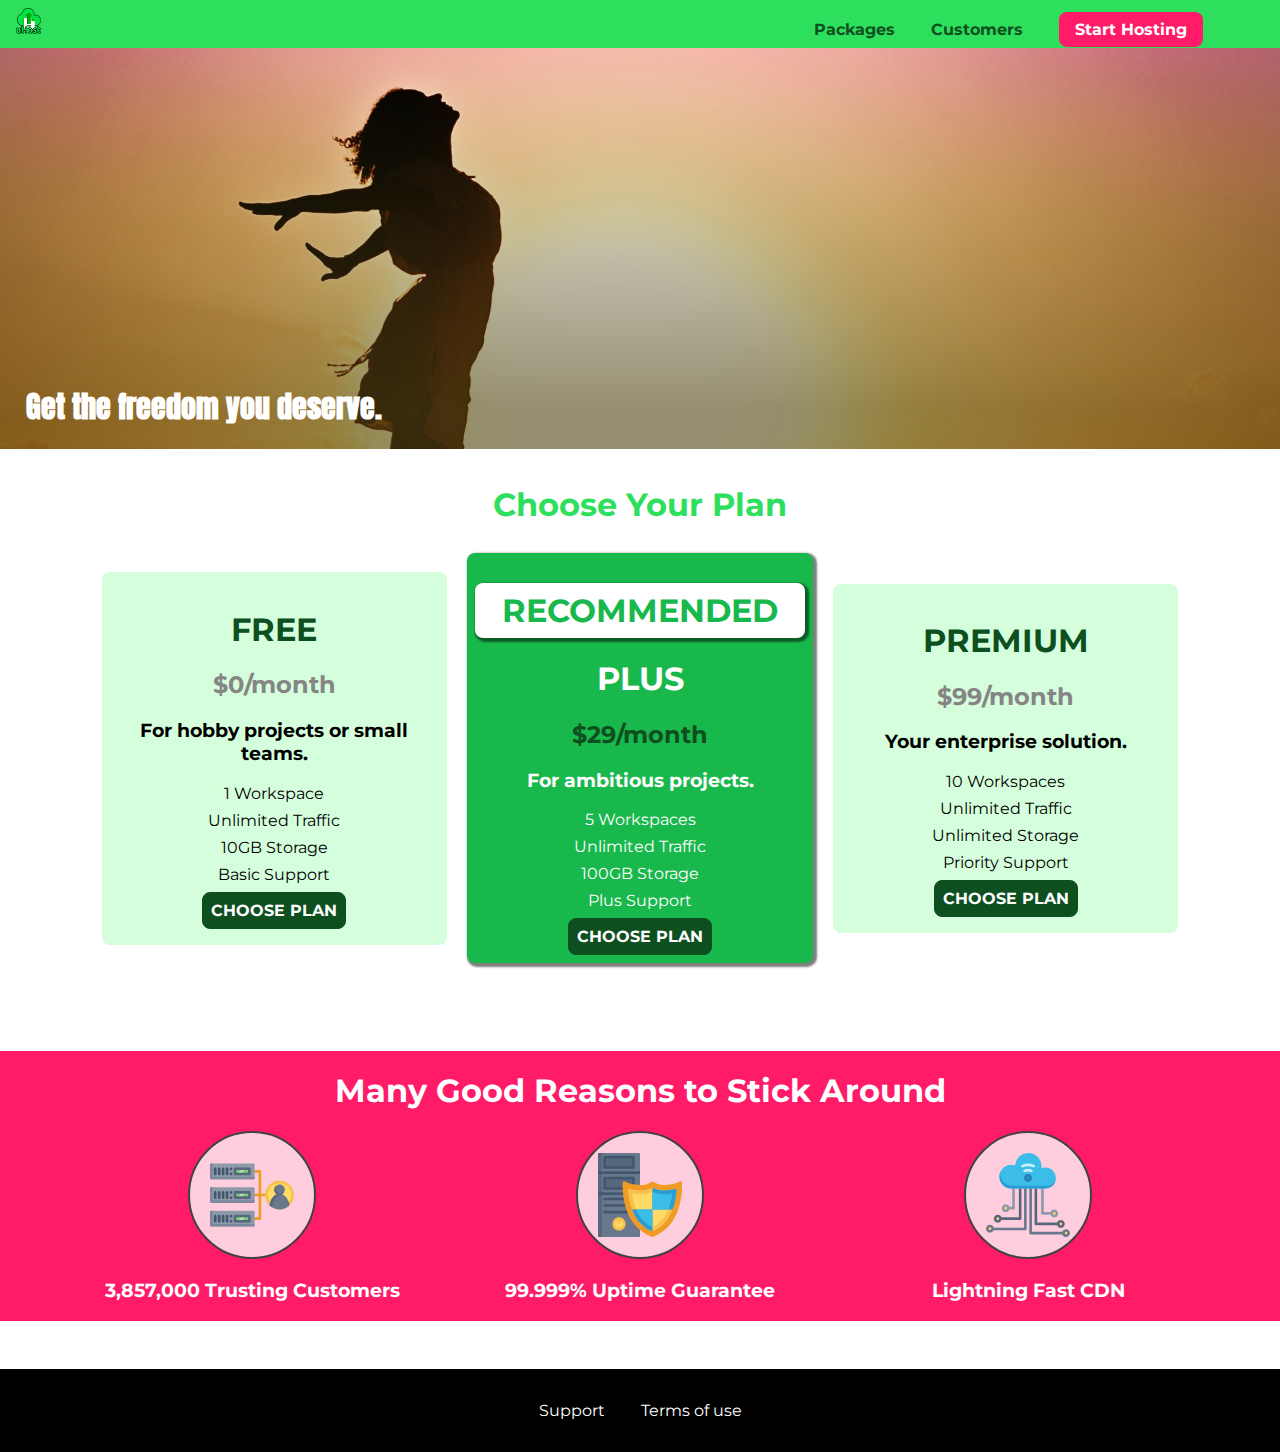
==== index.html @ be7e204c "added backdrop" ====
<!DOCTYPE html>
<html lang="en">

<head>
    <meta charset="UTF-8">
    <meta http-equiv="X-UA-Compatible" content="ie=edge">
    <title>uHost</title>
    <link rel="shortcut icon" href="images/favicon.png">
    <link href="https://fonts.googleapis.com/css?family=Anton" rel="stylesheet">
    <link href="https://fonts.googleapis.com/css?family=Montserrat:400,700" rel="stylesheet">
    <link rel="stylesheet" href="shared.css">
    <link rel="stylesheet" href="styles.css">
</head>

<body>
    <div class="backdrop"></div>
    <div class="modal">
        <h1 class="modal__title">Do you want to continue?</h1>
        <div class="modal__actions">
            <a href="start-hosting/index.html" class="modal__action">Yes!</a>
            <button class="modal__action modal__action--negative" type="button">No!</button>
        </div>
    </div>
    <header class="main-header">
        <div>
            <a href="index.html" class="main-header__brand">
                <img src="images/uhost-icon.png" alt="uHost - Your favorite hosting company">
            </a>
        </div>
        <nav aria-label="package" class="main-nav">
            <ul class="main-nav__items">
                <li class="main-nav__item">
                    <a href="packages/package.html">Packages</a>
                </li>
                <li class="main-nav__item">
                    <a href="customers/customers.html">Customers</a>
                </li>
                <li class="main-nav__item main-nav__item--cta">
                    <a href="start-hosting/index.html">Start Hosting</a>
                </li>
            </ul>
        </nav>
    </header>
    <main>
        <section id="product-overview">
            <h1>Get the freedom you deserve.</h1>
        </section>
        <section id="plans">
            <h1 class="section-title">Choose Your Plan</h1>
            <div class="plan-list">
                <article class="plan">
                    <h1 class="plan__title">FREE</h1>
                    <h2 class="plan__price">$0/month</h2>
                    <h3>For hobby projects or small teams.</h3>
                    <ul class="plan__features">
                        <li class="plan__feature">1 Workspace</li>
                        <li class="plan__feature">Unlimited Traffic</li>
                        <li class="plan__feature">10GB Storage</li>
                        <li class="plan__feature">Basic Support</li>
                    </ul>
                    <div>
                        <button class="button">CHOOSE PLAN</button>
                    </div>
                </article>
                <article class="plan plan--highlighted">
                    <h1 class="plan__annotation">RECOMMENDED</h1>
                    <h1 class="plan__title">PLUS</h1>
                    <h2 class="plan__price">$29/month</h2>
                    <h3>For ambitious projects.</h3>
                    <ul class="plan__features">
                        <li class="plan__feature">5 Workspaces</li>
                        <li class="plan__feature">Unlimited Traffic</li>
                        <li class="plan__feature">100GB Storage</li>
                        <li class="plan__feature">Plus Support</li>
                    </ul>
                    <div>
                        <button class="button">CHOOSE PLAN</button>
                    </div>
                </article>
                <article class="plan">
                    <h1 class="plan__title">PREMIUM</h1>
                    <h2 class="plan__price">$99/month</h2>
                    <h3>Your enterprise solution.</h3>
                    <ul class="plan__features">
                        <li class="plan__feature">10 Workspaces</li>
                        <li class="plan__feature">Unlimited Traffic</li>
                        <li class="plan__feature">Unlimited Storage</li>
                        <li class="plan__feature">Priority Support</li>
                    </ul>
                    <div>
                        <button class="button">CHOOSE PLAN</button>
                    </div>
                </article>
            </div>
        </section>

        <section id="key-features">
            <h1 class="section-title">Many Good Reasons to Stick Around</h1>
            <ul class="key-feature__list">
                <li class="key-feature">
                    <div class="key-feature__image">
                        <svg viewBox="0 0 512 512">
                            <path style="fill:#F09B24;" d="M344,248h-32V112c0-4.418-3.582-8-8-8h-40c-4.418,0-8,3.582-8,8s3.582,8,8,8h32v128h-32  c-4.418,0-8,3.582-8,8s3.582,8,8,8h32v128h-32c-4.418,0-8,3.582-8,8s3.582,8,8,8h40c4.418,0,8-3.582,8-8V264h32c4.418,0,8-3.582,8-8  S348.418,248,344,248z"
                            />
                            <path style="fill:#8E9AA9;" d="M264,64H8c-4.418,0-8,3.582-8,8v80c0,4.418,3.582,8,8,8h256c4.418,0,8-3.582,8-8V72  C272,67.582,268.418,64,264,64z"
                            />
                            <path style="fill:#7C899B;" d="M24,144c-4.418,0-8-3.582-8-8V64H8c-4.418,0-8,3.582-8,8v80c0,4.418,3.582,8,8,8h256  c4.418,0,8-3.582,8-8v-8H24z"
                            />
                            <rect x="152" y="96" style="fill:#B8E3A8;" width="88" height="32" />
                            <g>
                                <polygon style="fill:#7EC97D;" points="152,96 152,128 166,128 198,96  " />
                                <polygon style="fill:#7EC97D;" points="220,96 188,128 240,128 240,96  " />
                            </g>
                            <path style="fill:#56677E;" d="M240,136h-88c-4.418,0-8-3.582-8-8V96c0-4.418,3.582-8,8-8h88c4.418,0,8,3.582,8,8v32  C248,132.418,244.418,136,240,136z M160,120h72v-16h-72V120z"
                            />
                            <g>
                                <path style="fill:#435670;" d="M32,136c-4.418,0-8-3.582-8-8V96c0-4.418,3.582-8,8-8s8,3.582,8,8v32C40,132.418,36.418,136,32,136z   "
                                />
                                <path style="fill:#435670;" d="M56,136c-4.418,0-8-3.582-8-8V96c0-4.418,3.582-8,8-8s8,3.582,8,8v32C64,132.418,60.418,136,56,136z   "
                                />
                                <path style="fill:#435670;" d="M80,136c-4.418,0-8-3.582-8-8V96c0-4.418,3.582-8,8-8s8,3.582,8,8v32C88,132.418,84.418,136,80,136z   "
                                />
                                <path style="fill:#435670;" d="M104,136c-4.418,0-8-3.582-8-8V96c0-4.418,3.582-8,8-8s8,3.582,8,8v32   C112,132.418,108.418,136,104,136z"
                                />
                                <path style="fill:#435670;" d="M128,105c-4.418,0-8-3.582-8-8v-1c0-4.418,3.582-8,8-8s8,3.582,8,8v1   C136,101.418,132.418,105,128,105z"
                                />
                                <path style="fill:#435670;" d="M128,136c-4.418,0-8-3.582-8-8v-1c0-4.418,3.582-8,8-8s8,3.582,8,8v1   C136,132.418,132.418,136,128,136z"
                                />
                            </g>
                            <path style="fill:#8E9AA9;" d="M264,208H8c-4.418,0-8,3.582-8,8v80c0,4.418,3.582,8,8,8h256c4.418,0,8-3.582,8-8v-80  C272,211.582,268.418,208,264,208z"
                            />
                            <path style="fill:#7C899B;" d="M24,288c-4.418,0-8-3.582-8-8v-72H8c-4.418,0-8,3.582-8,8v80c0,4.418,3.582,8,8,8h256  c4.418,0,8-3.582,8-8v-8H24z"
                            />
                            <rect x="152" y="240" style="fill:#B8E3A8;" width="88" height="32" />
                            <g>
                                <polygon style="fill:#7EC97D;" points="152,240 152,272 166,272 198,240  " />
                                <polygon style="fill:#7EC97D;" points="220,240 188,272 240,272 240,240  " />
                            </g>
                            <path style="fill:#56677E;" d="M240,280h-88c-4.418,0-8-3.582-8-8v-32c0-4.418,3.582-8,8-8h88c4.418,0,8,3.582,8,8v32  C248,276.418,244.418,280,240,280z M160,264h72v-16h-72V264z"
                            />
                            <g>
                                <path style="fill:#435670;" d="M32,280c-4.418,0-8-3.582-8-8v-32c0-4.418,3.582-8,8-8s8,3.582,8,8v32C40,276.418,36.418,280,32,280   z"
                                />
                                <path style="fill:#435670;" d="M56,280c-4.418,0-8-3.582-8-8v-32c0-4.418,3.582-8,8-8s8,3.582,8,8v32C64,276.418,60.418,280,56,280   z"
                                />
                                <path style="fill:#435670;" d="M80,280c-4.418,0-8-3.582-8-8v-32c0-4.418,3.582-8,8-8s8,3.582,8,8v32C88,276.418,84.418,280,80,280   z"
                                />
                                <path style="fill:#435670;" d="M104,280c-4.418,0-8-3.582-8-8v-32c0-4.418,3.582-8,8-8s8,3.582,8,8v32   C112,276.418,108.418,280,104,280z"
                                />
                                <path style="fill:#435670;" d="M128,249c-4.418,0-8-3.582-8-8v-1c0-4.418,3.582-8,8-8s8,3.582,8,8v1   C136,245.418,132.418,249,128,249z"
                                />
                                <path style="fill:#435670;" d="M128,280c-4.418,0-8-3.582-8-8v-1c0-4.418,3.582-8,8-8s8,3.582,8,8v1   C136,276.418,132.418,280,128,280z"
                                />
                            </g>
                            <path style="fill:#8E9AA9;" d="M264,352H8c-4.418,0-8,3.582-8,8v80c0,4.418,3.582,8,8,8h256c4.418,0,8-3.582,8-8v-80  C272,355.582,268.418,352,264,352z"
                            />
                            <path style="fill:#7C899B;" d="M24,432c-4.418,0-8-3.582-8-8v-72H8c-4.418,0-8,3.582-8,8v80c0,4.418,3.582,8,8,8h256  c4.418,0,8-3.582,8-8v-8H24z"
                            />
                            <rect x="152" y="384" style="fill:#B8E3A8;" width="88" height="32" />
                            <g>
                                <polygon style="fill:#7EC97D;" points="152,384 152,416 166,416 198,384  " />
                                <polygon style="fill:#7EC97D;" points="220,384 188,416 240,416 240,384  " />
                            </g>
                            <path style="fill:#56677E;" d="M240,424h-88c-4.418,0-8-3.582-8-8v-32c0-4.418,3.582-8,8-8h88c4.418,0,8,3.582,8,8v32  C248,420.418,244.418,424,240,424z M160,408h72v-16h-72V408z"
                            />
                            <g>
                                <path style="fill:#435670;" d="M32,424c-4.418,0-8-3.582-8-8v-32c0-4.418,3.582-8,8-8s8,3.582,8,8v32C40,420.418,36.418,424,32,424   z"
                                />
                                <path style="fill:#435670;" d="M56,424c-4.418,0-8-3.582-8-8v-32c0-4.418,3.582-8,8-8s8,3.582,8,8v32C64,420.418,60.418,424,56,424   z"
                                />
                                <path style="fill:#435670;" d="M80,424c-4.418,0-8-3.582-8-8v-32c0-4.418,3.582-8,8-8s8,3.582,8,8v32C88,420.418,84.418,424,80,424   z"
                                />
                                <path style="fill:#435670;" d="M104,424c-4.418,0-8-3.582-8-8v-32c0-4.418,3.582-8,8-8s8,3.582,8,8v32   C112,420.418,108.418,424,104,424z"
                                />
                                <path style="fill:#435670;" d="M128,393c-4.418,0-8-3.582-8-8v-1c0-4.418,3.582-8,8-8s8,3.582,8,8v1   C136,389.418,132.418,393,128,393z"
                                />
                                <path style="fill:#435670;" d="M128,424c-4.418,0-8-3.582-8-8v-1c0-4.418,3.582-8,8-8s8,3.582,8,8v1   C136,420.418,132.418,424,128,424z"
                                />
                            </g>
                            <path style="fill:#F7C14D;" d="M424,168c-48.523,0-88,39.477-88,88s39.477,88,88,88s88-39.477,88-88S472.523,168,424,168z" />
                            <path style="fill:#FFDB66;" d="M424,184c-39.701,0-72,32.299-72,72s32.299,72,72,72s72-32.299,72-72S463.701,184,424,184z" />
                            <path style="fill:#69788D;" d="M484.893,314.16C476.393,274.588,451.922,248,424,248s-52.393,26.588-60.893,66.16  c-0.605,2.82,0.354,5.749,2.511,7.664C381.731,336.124,402.465,344,424,344s42.269-7.876,58.381-22.176  C484.539,319.909,485.498,316.98,484.893,314.16z"
                            />
                            <path style="fill:#56677E;" d="M434.053,249.171C430.768,248.403,427.411,248,424,248c-27.922,0-52.393,26.588-60.893,66.16  c-0.605,2.82,0.354,5.749,2.511,7.664c3.383,3.002,6.979,5.703,10.734,8.125C384.904,286.243,407.373,255.378,434.053,249.171z"
                            />
                            <path style="fill:#69788D;" d="M424,192c-17.645,0-32,14.355-32,32s14.355,32,32,32s32-14.355,32-32S441.645,192,424,192z" />
                            <path style="fill:#56677E;" d="M432,248c-17.645,0-32-14.355-32-32c0-6.783,2.128-13.076,5.742-18.258  C397.444,203.53,392,213.138,392,224c0,17.645,14.355,32,32,32c10.862,0,20.471-5.444,26.258-13.742  C445.076,245.872,438.783,248,432,248z"
                            />

                        </svg>
  
                    </div>
                    <p class="key-feature__description">3,857,000 Trusting Customers</p>
                </li>
                <li class="key-feature">
                    <div class="key-feature__image">
                        <svg viewBox="0 0 512 512">
                            <path style="fill:#69788D;" d="M248,0H8C3.582,0,0,3.582,0,8v496c0,4.418,3.582,8,8,8h240c4.418,0,8-3.582,8-8V8  C256,3.582,252.418,0,248,0z"
                            />
                            <path style="fill:#56677E;" d="M24,504V8c0-4.418,3.582-8,8-8H8C3.582,0,0,3.582,0,8v496c0,4.418,3.582,8,8,8h24  C27.582,512,24,508.418,24,504z"
                            />
                            <g>
                                <rect x="0" y="112" style="fill:#435670;" width="256" height="16" />
                                <rect x="0" y="240" style="fill:#435670;" width="256" height="16" />
                            </g>
                            <path style="fill:#F7C14D;" d="M128,392c-22.056,0-40,17.944-40,40s17.944,40,40,40s40-17.944,40-40S150.056,392,128,392z" />
                            <path style="fill:#FFDB66;" d="M128,408c-13.233,0-24,10.767-24,24s10.767,24,24,24s24-10.767,24-24S141.233,408,128,408z" />
                            <path style="fill:#F7C14D;" d="M128,392c-2.739,0-5.414,0.278-8,0.805V424c0,4.418,3.582,8,8,8c4.418,0,8-3.582,8-8v-31.195  C133.414,392.278,130.739,392,128,392z"
                            />
                            <g>
                                <path style="fill:#435670;" d="M216,288H40c-4.418,0-8-3.582-8-8s3.582-8,8-8h176c4.418,0,8,3.582,8,8S220.418,288,216,288z"
                                />
                                <path style="fill:#435670;" d="M216,328H40c-4.418,0-8-3.582-8-8s3.582-8,8-8h176c4.418,0,8,3.582,8,8S220.418,328,216,328z"
                                />
                                <path style="fill:#435670;" d="M216,368H40c-4.418,0-8-3.582-8-8s3.582-8,8-8h176c4.418,0,8,3.582,8,8S220.418,368,216,368z"
                                />
                                <path style="fill:#435670;" d="M216,16H40c-4.418,0-8,3.582-8,8v64c0,4.418,3.582,8,8,8h176c4.418,0,8-3.582,8-8V24   C224,19.582,220.418,16,216,16z"
                                />
                            </g>
                            <rect x="48" y="32" style="fill:#56677E;" width="160" height="48" />
                            <path style="fill:#435670;" d="M216,144H40c-4.418,0-8,3.582-8,8v64c0,4.418,3.582,8,8,8h176c4.418,0,8-3.582,8-8v-64  C224,147.582,220.418,144,216,144z"
                            />
                            <rect x="48" y="160" style="fill:#56677E;" width="160" height="48" />
                            <path style="fill:#F09B24;" d="M511.747,180.237c-0.194-6.537-8.107-10.107-13.135-5.894c-5.6,4.693-42.904,21.282-98.514,21.282  c-33.45,0-64.625-20.999-64.929-21.206c-2.9-1.991-6.764-1.85-9.512,0.346c-2.677,2.135-27.201,20.86-63.793,20.86  c-55.607,0-92.914-16.589-98.515-21.282c-5.028-4.211-12.941-0.645-13.135,5.894c-1.634,54.834,4.655,105.941,18.693,151.903  c12.096,39.604,29.759,74.047,52.497,102.373c27.538,34.304,62.743,59.882,104.66,76.045c3.069,1.918,6.757,1.921,9.83,0  c41.917-16.163,77.122-41.741,104.66-76.045c22.738-28.326,40.401-62.77,52.497-102.373  C507.092,286.179,513.381,235.071,511.747,180.237z"
                            />
                            <path style="fill:#F7C14D;" d="M476.21,221.226c-1.953-1.631-4.568-2.235-7.036-1.628c-21.686,5.327-44.926,8.028-69.075,8.028  c-25.926,0-49.633-8.975-64.955-16.504c-2.307-1.134-5.016-1.091-7.284,0.116c-14.059,7.477-36.919,16.388-65.994,16.388  c-24.153,0-47.394-2.701-69.075-8.028c-5.155-1.268-10.221,2.966-9.894,8.261c2.077,33.693,7.668,65.635,16.616,94.935  c22.774,74.565,66.139,126.334,128.888,153.868c2.032,0.891,4.397,0.891,6.43,0c61.777-27.107,104.716-78.876,127.62-153.868  c8.948-29.3,14.539-61.241,16.616-94.935C479.224,225.319,478.163,222.856,476.21,221.226z"
                            />
                            <path style="fill:#FFDB66;" d="M331.609,451.727c-52.604-25.289-89.304-70.987-109.144-135.944  c-6.532-21.39-11.162-44.336-13.82-68.447c17.133,2.852,34.952,4.291,53.22,4.291c29.394,0,53.376-7.793,69.978-15.561  c17.44,7.736,41.656,15.561,68.256,15.561c18.267,0,36.085-1.439,53.219-4.291c-2.659,24.112-7.288,47.06-13.82,68.448  C419.545,381.108,383.27,426.805,331.609,451.727z"
                            />
                            <g>
                                <path style="fill:#2C9DD4;" d="M479.066,227.858c0.157-2.539-0.903-5.002-2.856-6.633s-4.568-2.235-7.036-1.628   c-21.686,5.327-44.926,8.028-69.075,8.028c-25.926,0-49.633-8.975-64.955-16.504c-1.057-0.52-2.2-0.78-3.345-0.806l-0.072,133.351   h123.601c2.556-6.746,4.933-13.702,7.123-20.874C471.398,293.493,476.989,261.552,479.066,227.858z"
                                />
                                <path style="fill:#2C9DD4;" d="M206.658,343.667c24.153,63.42,65.028,108.108,121.743,132.995c1.031,0.452,2.147,0.673,3.263,0.666   l0.063-133.661H206.658z"
                                />
                            </g>
                            <g>
                                <path style="fill:#3CBDE8;" d="M439.497,315.783c6.532-21.389,11.161-44.336,13.82-68.448c-17.134,2.852-34.952,4.291-53.219,4.291   c-26.6,0-50.815-7.824-68.256-15.561l-0.116,107.601h97.758C433.179,334.807,436.524,325.518,439.497,315.783z"
                                />
                                <path style="fill:#3CBDE8;" d="M232.523,343.667c21.144,50.298,54.363,86.56,99.087,108.06l0.117-108.06H232.523z" />
                            </g>
                        </svg>
                    </div>
                    <p class="key-feature__description">99.999% Uptime Guarantee</p>
                </li>
                <li class="key-feature">
                    <div class="key-feature__image">
                        <svg viewBox="0 0 512 512">
                            <path style="fill:#8E9AA9;" d="M168,200c-4.418,0-8,3.582-8,8v120h-17.376c-3.302-9.311-12.194-16-22.624-16  c-13.234,0-24,10.767-24,24s10.766,24,24,24c10.429,0,19.321-6.689,22.624-16H168c4.418,0,8-3.582,8-8V208  C176,203.582,172.418,200,168,200z"
                            />
                            <path style="fill:#FFDB66;" d="M120,328c-4.411,0-8,3.589-8,8s3.589,8,8,8s8-3.589,8-8S124.411,328,120,328z" />
                            <path style="fill:#56677E;" d="M208,200c-4.418,0-8,3.582-8,8v184H94.624C91.322,382.689,82.43,376,72,376  c-13.234,0-24,10.767-24,24s10.766,24,24,24c10.429,0,19.321-6.689,22.624-16H208c4.418,0,8-3.582,8-8V208  C216,203.582,212.418,200,208,200z"
                            />
                            <path style="fill:#FFDB66;" d="M72,392c-4.411,0-8,3.589-8,8s3.589,8,8,8s8-3.589,8-8S76.411,392,72,392z" />
                            <path style="fill:#69788D;" d="M240,208c-4.418,0-8,3.582-8,8v239H47.24c-2.671-10.34-12.078-18-23.24-18c-13.234,0-24,10.767-24,24  s10.766,24,24,24c9.666,0,18.009-5.747,21.809-14H240c4.418,0,8-3.582,8-8V216C248,211.582,244.418,208,240,208z"
                            />
                            <path style="fill:#FFDB66;" d="M24,453c-4.411,0-8,3.589-8,8s3.589,8,8,8s8-3.589,8-8S28.411,453,24,453z" />
                            <path style="fill:#69788D;" d="M488,464c-10.429,0-19.321,6.689-22.624,16H280V208c0-4.418-3.582-8-8-8s-8,3.582-8,8v280  c0,4.418,3.582,8,8,8h193.376c3.302,9.311,12.194,16,22.624,16c13.234,0,24-10.767,24-24S501.234,464,488,464z"
                            />
                            <path style="fill:#FFDB66;" d="M488,480c-4.411,0-8,3.589-8,8s3.589,8,8,8s8-3.589,8-8S492.411,480,488,480z" />
                            <path style="fill:#56677E;" d="M456,408c-10.429,0-19.321,6.689-22.624,16H312V208c0-4.418-3.582-8-8-8s-8,3.582-8,8v224  c0,4.418,3.582,8,8,8h129.376c3.302,9.311,12.194,16,22.624,16c13.234,0,24-10.767,24-24S469.234,408,456,408z"
                            />
                            <path style="fill:#FFDB66;" d="M456,424c-4.411,0-8,3.589-8,8s3.589,8,8,8s8-3.589,8-8S460.411,424,456,424z" />
                            <path style="fill:#8E9AA9;" d="M416,344c-10.429,0-19.321,6.689-22.624,16H352V208c0-4.418-3.582-8-8-8s-8,3.582-8,8v160  c0,4.418,3.582,8,8,8h49.376c3.302,9.311,12.194,16,22.624,16c13.234,0,24-10.767,24-24S429.234,344,416,344z"
                            />
                            <path style="fill:#FFDB66;" d="M416,360c-4.411,0-8,3.589-8,8s3.589,8,8,8s8-3.589,8-8S420.411,360,416,360z" />
                            <path style="fill:#3CBDE8;" d="M362,88c-8.741,0-17.231,1.751-25.06,5.085C337.646,88.797,338,84.43,338,80  c0-44.112-35.888-80-80-80c-42.823,0-77.895,33.816-79.909,76.149C170.393,73.415,162.244,72,154,72c-39.701,0-72,32.299-72,72  s32.299,72,72,72h208c35.29,0,64-28.71,64-64S397.29,88,362,88z"
                            />
                            <path style="fill:#2C9DD4;" d="M368,200H160c-39.701,0-72-32.299-72-72c0-5.863,0.721-11.559,2.05-17.019  C84.918,120.88,82,132.102,82,144c0,39.701,32.299,72,72,72h208c30.389,0,55.88-21.296,62.379-49.743  C413.565,186.327,392.352,200,368,200z"
                            />
                            <path style="fill:#2A7DB5;" d="M256,128c-13.234,0-24,10.767-24,24s10.766,24,24,24c13.233,0,24-10.767,24-24S269.233,128,256,128z"
                            />
                            <path style="fill:#2C9DD4;" d="M256,144c-4.411,0-8,3.589-8,8s3.589,8,8,8c4.411,0,8-3.589,8-8S260.411,144,256,144z" />
                            <g>
                                <path style="fill:#C5F1FA;" d="M221.755,87.695c-2.994,0-5.864-1.688-7.233-4.572c-1.894-3.991-0.194-8.763,3.798-10.657   C230.157,66.849,242.834,64,256,64c13.166,0,25.844,2.849,37.68,8.466c3.992,1.895,5.692,6.666,3.798,10.657   s-6.666,5.692-10.657,3.798C277.144,82.328,266.774,80,256,80c-10.774,0-21.144,2.328-30.821,6.921   C224.072,87.446,222.904,87.695,221.755,87.695z"
                                />
                                <path style="fill:#C5F1FA;" d="M276.545,116.618c-1.148,0-2.316-0.249-3.424-0.774C267.745,113.293,261.985,112,256,112   c-5.985,0-11.745,1.293-17.121,3.844c-3.991,1.895-8.763,0.192-10.657-3.798c-1.894-3.992-0.193-8.764,3.798-10.657   C239.557,97.813,247.625,96,256,96c8.376,0,16.444,1.813,23.98,5.389c3.991,1.894,5.692,6.665,3.798,10.657   C282.41,114.93,279.539,116.618,276.545,116.618z"
                                />
                            </g>

                        </svg>
                    </div>
                    <p class="key-feature__description">Lightning Fast CDN</p>
                </li>
            </ul>
        </section>
    </main>
    <footer class="main-footer">
         <nav aria-label="footer">
            <ul class="main-footer__links">
                <li class="main-footer__link">
                    <a href="#">Support</a>
                </li>
                <li class="main-footer__link">
                    <a href="#">Terms of use</a>
                </li>
            </ul>
        </nav>
    </footer>
    <script src="shared.js"></script>
</body>

</html>
---- shared.css ----
* {
    box-sizing: border-box;
}

body {
    font-family: 'Montserrat', sans-serif;
    margin: 0;
    overflow-x: hidden;
}

.backdrop {
    position: fixed;
    display: none;
    top: 0;
    left: 0;
    z-index: 100;
    width: 100vw;
    height: 100vh;
    background: rgba(0,0,0,0.5);
}

.main-header {
    width: 100%;
    background-color: #2ddf5c;
    padding: 0.5rem 1rem;
    position: fixed;
    top:0;
    left:0;
    z-index: 1;
}

.main-header > div {
    display: inline-block;
    vertical-align: center;
}

.main-header__brand {
    color: #0e4f1f;
    text-decoration: none;
    font-weight: bold;
    font-size: 1.4rem;
}

.main-header__brand img {
    height: 1.6rem;
}

.main-nav {
    display: inline-block;
    text-align: right;
    width: calc(100% - 74px);
    vertical-align: middle;
    
}

.main-nav__items {
    margin: 0;
    padding: 0;
    list-style: none;
}

.main-nav__item {
    display: inline-block;
    margin: 0 1rem;
}

.main-nav__item a{
    text-decoration: none;
    color: #0e4f1f;
    font-weight: bold;
    padding: 0.2rem 0;
}

.main-nav__item a:hover,
.main-nav__item a:active {
    color: white;
    border-bottom: 4px solid white ;
}

.main-nav__item--cta a{
    color: white;
    background: #ff1b68;
    padding: 0.5rem 1rem;
    border-radius: 8px;
}

.main-nav__item--cta a:hover,
.main-nav__item--cta a:active {
    color: #ff1b68;
    background: white;
    border:none;
}

.button {
    background: #0e4f1f;
    color: white;
    font: inherit;
    font-weight: bold;
    border: 1.5px solid #0e4f1f;
    padding: 0.5rem;
    border-radius: 8px;
    cursor: pointer;
}

.button:hover,
.button:active {
    background: white;
    color: #0e4f1f;
}

.button:focus {
    outline: none;
}

.main-footer {
    background-color: black;
    padding: 2rem;
    margin-top: 3rem;
}

.main-footer__links {
    list-style: none;
    padding: 0;
    margin: 0;
    text-align: center;
}

.main-footer__link {
    display: inline-block;
    margin: 0 1rem;
}

.main-footer__link a {
    color: white;
    text-decoration: none;
}

.main-footer__link a:hover,
.main-footer__link a:active {
    color: #ccc;
}
---- styles.css ----
#product-overview {
    /* background: linear-gradient(to top, rgba(80, 68, 18, 0.6) 10%, transparent), 
        url("images/freedom.jpg") left 10% bottom 20%/cover no-repeat border-box, #ff1b68; */
    background-image: linear-gradient(to top, rgba(80, 68, 18, 0.6) 10%, transparent), 
        url("images/freedom.jpg");
    background-size: cover;
    background-repeat: no-repeat;
    background-position: left 10% bottom 75%;
    background-origin: border-box;
    background-clip: border-box;
    background-color: #ff1b68;
    width: 100vw;
    height: 45vh;
    position: relative;
    top: 2.75rem;
}

#product-overview h1 {
    color: white;
    font-size: 1.9rem;
    font-family: 'Anton', sans-serif;
    position: absolute;
    bottom: 0%;
    left: 2%;
}

.section-title {
    color: #2ddf5c;
    text-align: center;
    margin-top: 5rem;
    font-size: 2rem;
}

.plan-list{
    width: 90%;
    margin: auto;
    text-align: center;
}

.plan {
    background: #d5ffdc;
    text-align: center;
    padding: 1rem;
    margin: 0.5rem;
    display: inline-block;
    width: 30%;
    vertical-align: middle;
    border-radius: 8px;
}

.plan--highlighted {
    background: #19b84c;
    color: white;
    padding: 0.5rem;
    box-shadow: 2px 2px 2px 2px rgba(0, 0, 0, 0.5);
}

.plan__annotation {
    background: white;
    color: #19b84c;
    padding: 0.5rem;
    box-shadow: 2px 2px 2px 2px rgba(0, 0, 0, 0.5);
    border-radius: 8px;
}

.plan__title {
    color: #0e4f1f;
}

.plan__price {
    color: #858585;
}

.plan--highlighted .plan__title {
    color: white;
}

.plan--highlighted .plan__price {
    color: #0e4f1f;
}

.plan__features {
    list-style: none;
    margin: 0;
    padding: 0;
}

.plan__feature {
    margin: 0.5rem 0;
}

#key-features {
    background-color: #ff1b68;
    margin-top: 4rem;
}

#key-features .section-title {
    color: white;
    padding-top: 1.2rem;
}

.key-feature__list {
    list-style: none;
    margin: 0;
    padding: 0;
    text-align: center;
}

.key-feature {
    display: inline-block;
    width: 30%;
    vertical-align: top;
}

.key-feature__image {
    background: #ffcede;
    width: 128px;
    height: 128px;
    border: 2px solid #424242;
    border-radius: 50%;
    margin: auto;
    padding: 20px;
}

.key-feature__description {
    text-align: center;
    color: white;
    font-weight: bold;
    font-size: 1.2rem;
}

.modal {
    position: fixed;
    display: none;
    z-index: 200;
    top: 20%;
    left: 30%;
    width: 40%;
    background: white;
    padding: 1rem;
    border: 1px solid #ccc;
    box-shadow: 1px 1px 1px rgba(0, 0, 0, 0.5);
  }
  
  .modal__title {
    text-align: center;
    margin: 0 0 1rem 0;
  }
  
  .modal__actions {
    text-align: center;
  }
  
  .modal__action {
    border: 1px solid #0e4f1f;
    background: #0e4f1f;
    text-decoration: none;
    color: white;
    font: inherit;
    padding: 0.5rem 1rem;
    cursor: pointer;
  }
  
  .modal__action:hover,
  .modal__action:active {
    background: #2ddf5c;
    border-color: #2ddf5c;
  }
  
  .modal__action--negative {
    background: red;
    border-color: red;
  }
  
  .modal__action--negative:hover,
  .modal__action--negative:active {
    background: #ff5454;
    border-color: #ff5454;
  }
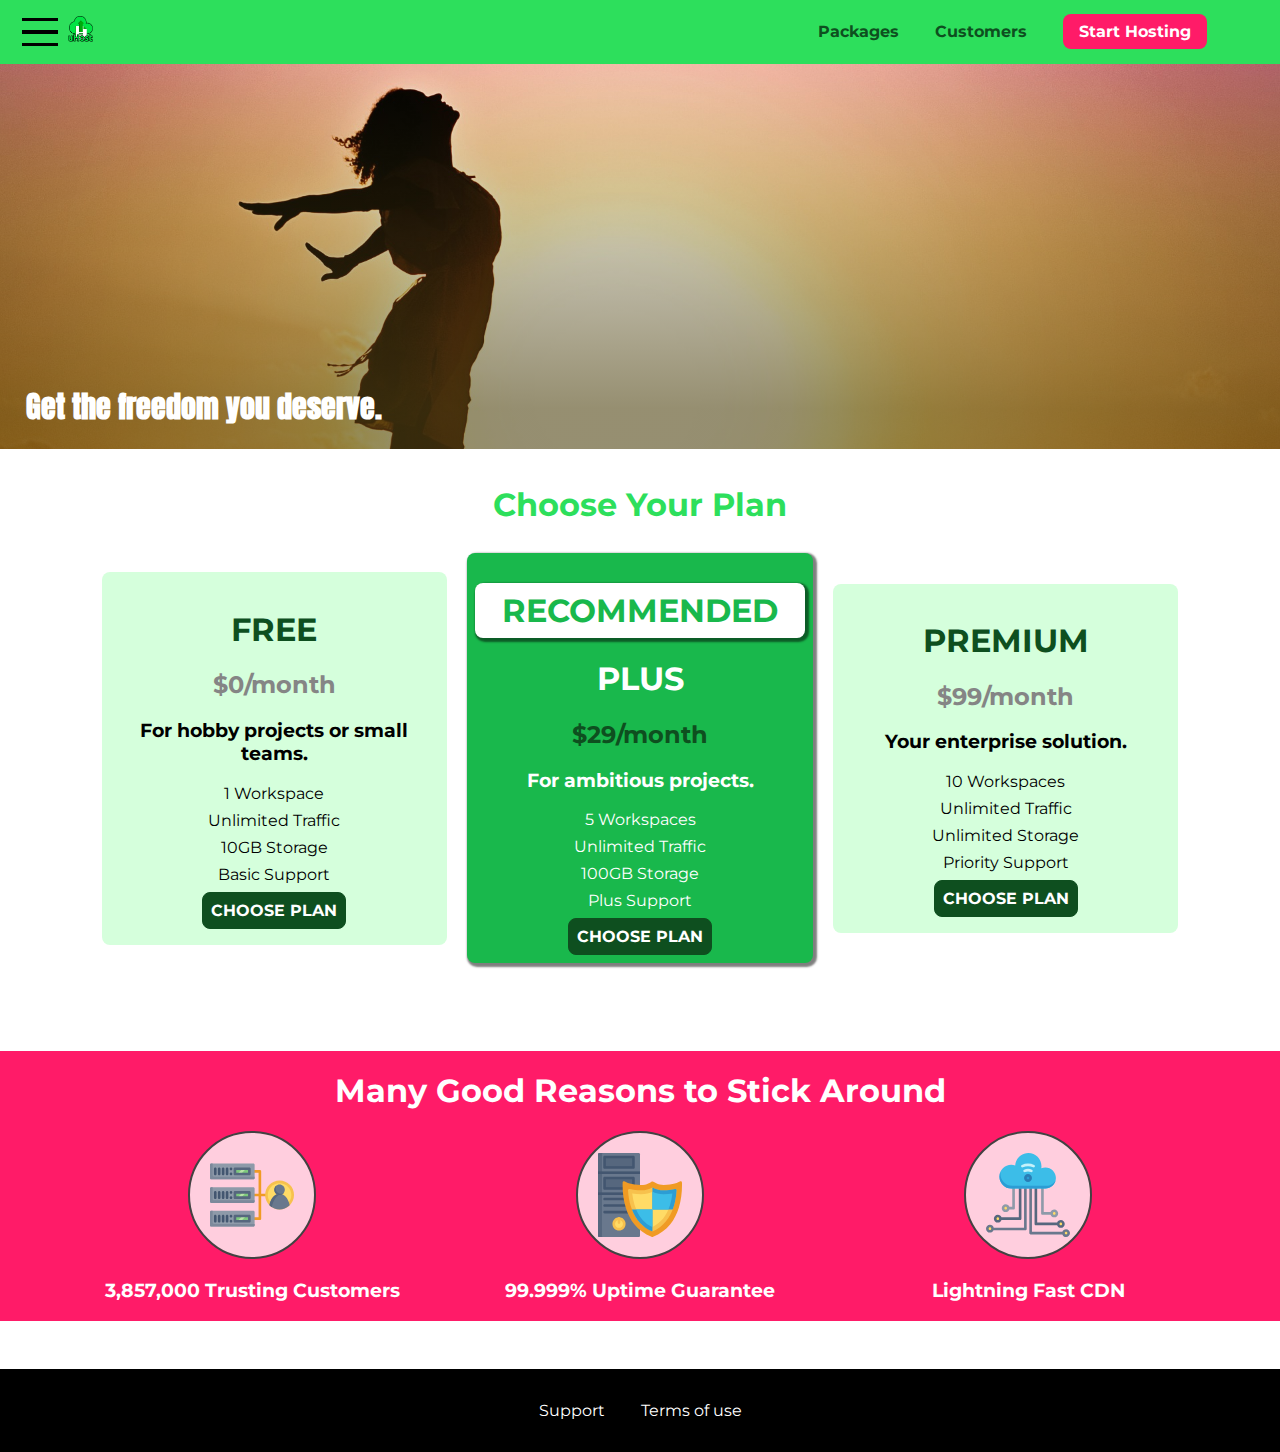
==== commit 092d8f83: "added side bar navigation" ====
--- a/index.html
+++ b/index.html
@@ -13,6 +13,7 @@
 </head>
 
 <body>
+    <!-- backdrop and modal -->
     <div class="backdrop"></div>
     <div class="modal">
         <h1 class="modal__title">Do you want to continue?</h1>
@@ -23,6 +24,11 @@
     </div>
     <header class="main-header">
         <div>
+            <button class="toggle-button">
+                <span class="toggle-button__bar"></span>
+                <span class="toggle-button__bar"></span>
+                <span class="toggle-button__bar"></span>
+            </button>
             <a href="index.html" class="main-header__brand">
                 <img src="images/uhost-icon.png" alt="uHost - Your favorite hosting company">
             </a>
@@ -41,6 +47,20 @@
             </ul>
         </nav>
     </header>
+    <!-- side bar -->
+    <nav aria-label="package" class="mobile-nav">
+        <ul class="mobile-nav__items">
+            <li class="mobile-nav__item">
+                <a href="packages/index.html">Packages</a>
+            </li>
+            <li class="mobile-nav__item">
+                <a href="customers/index.html">Customers</a>
+            </li>
+            <li class="mobile-nav__item mobile-nav__item--cta">
+                <a href="start-hosting/index.html">Start Hosting</a>
+            </li>
+        </ul>
+    </nav>
     <main>
         <section id="product-overview">
             <h1>Get the freedom you deserve.</h1>
--- a/shared.css
+++ b/shared.css
@@ -34,11 +34,34 @@
     vertical-align: center;
 }
 
+.toggle-button {
+    width: 3rem;
+    background: transparent;
+    border: none;
+    cursor: pointer;
+    padding-top: 0;
+    padding-bottom: 0;
+    vertical-align: middle;
+  }
+  
+  .toggle-button:focus {
+    outline: none;
+  }
+  
+  .toggle-button__bar {
+    width: 100%;
+    height: 0.2rem;
+    background: black;
+    display: block;
+    margin: 0.6rem 0;
+  }
+  
 .main-header__brand {
     color: #0e4f1f;
     text-decoration: none;
     font-weight: bold;
     font-size: 1.4rem;
+    vertical-align: middle;
 }
 
 .main-header__brand img {
@@ -48,9 +71,8 @@
 .main-nav {
     display: inline-block;
     text-align: right;
-    width: calc(100% - 74px);
-    vertical-align: middle;
-    
+    width: calc(100% - 122px);
+    vertical-align: middle; 
 }
 
 .main-nav__items {
@@ -64,7 +86,8 @@
     margin: 0 1rem;
 }
 
-.main-nav__item a{
+.main-nav__item a,
+.mobile-nav__item a {
     text-decoration: none;
     color: #0e4f1f;
     font-weight: bold;
@@ -77,7 +100,8 @@
     border-bottom: 4px solid white ;
 }
 
-.main-nav__item--cta a{
+.main-nav__item--cta a,
+.mobile-nav__item--cta a{
     color: white;
     background: #ff1b68;
     padding: 0.5rem 1rem;
@@ -85,11 +109,40 @@
 }
 
 .main-nav__item--cta a:hover,
-.main-nav__item--cta a:active {
+.main-nav__item--cta a:active,
+.mobile-nav__item--cta a:hover,
+.mobile-nav__item--cta a:active {
     color: #ff1b68;
     background: white;
     border:none;
 }
+.mobile-nav {
+    display: none;
+    position: fixed;
+    z-index: 101;
+    top: 0;
+    left: 0;
+    background: white;
+    width: 80%;
+    height: 100vh;
+  }
+  
+  .mobile-nav__items {
+    width: 90%;
+    height: 100%;
+    list-style: none;
+    margin: 10% auto;
+    padding: 0;
+    text-align: center;
+  }
+  
+  .mobile-nav__item {
+    margin: 1rem 0;
+  }
+  
+  .mobile-nav__item a {
+    font-size: 1.5rem;
+  }
 
 .button {
     background: #0e4f1f;
@@ -138,4 +191,8 @@
 .main-footer__link a:hover,
 .main-footer__link a:active {
     color: #ccc;
+}
+
+.open {
+    display: block !important;
 }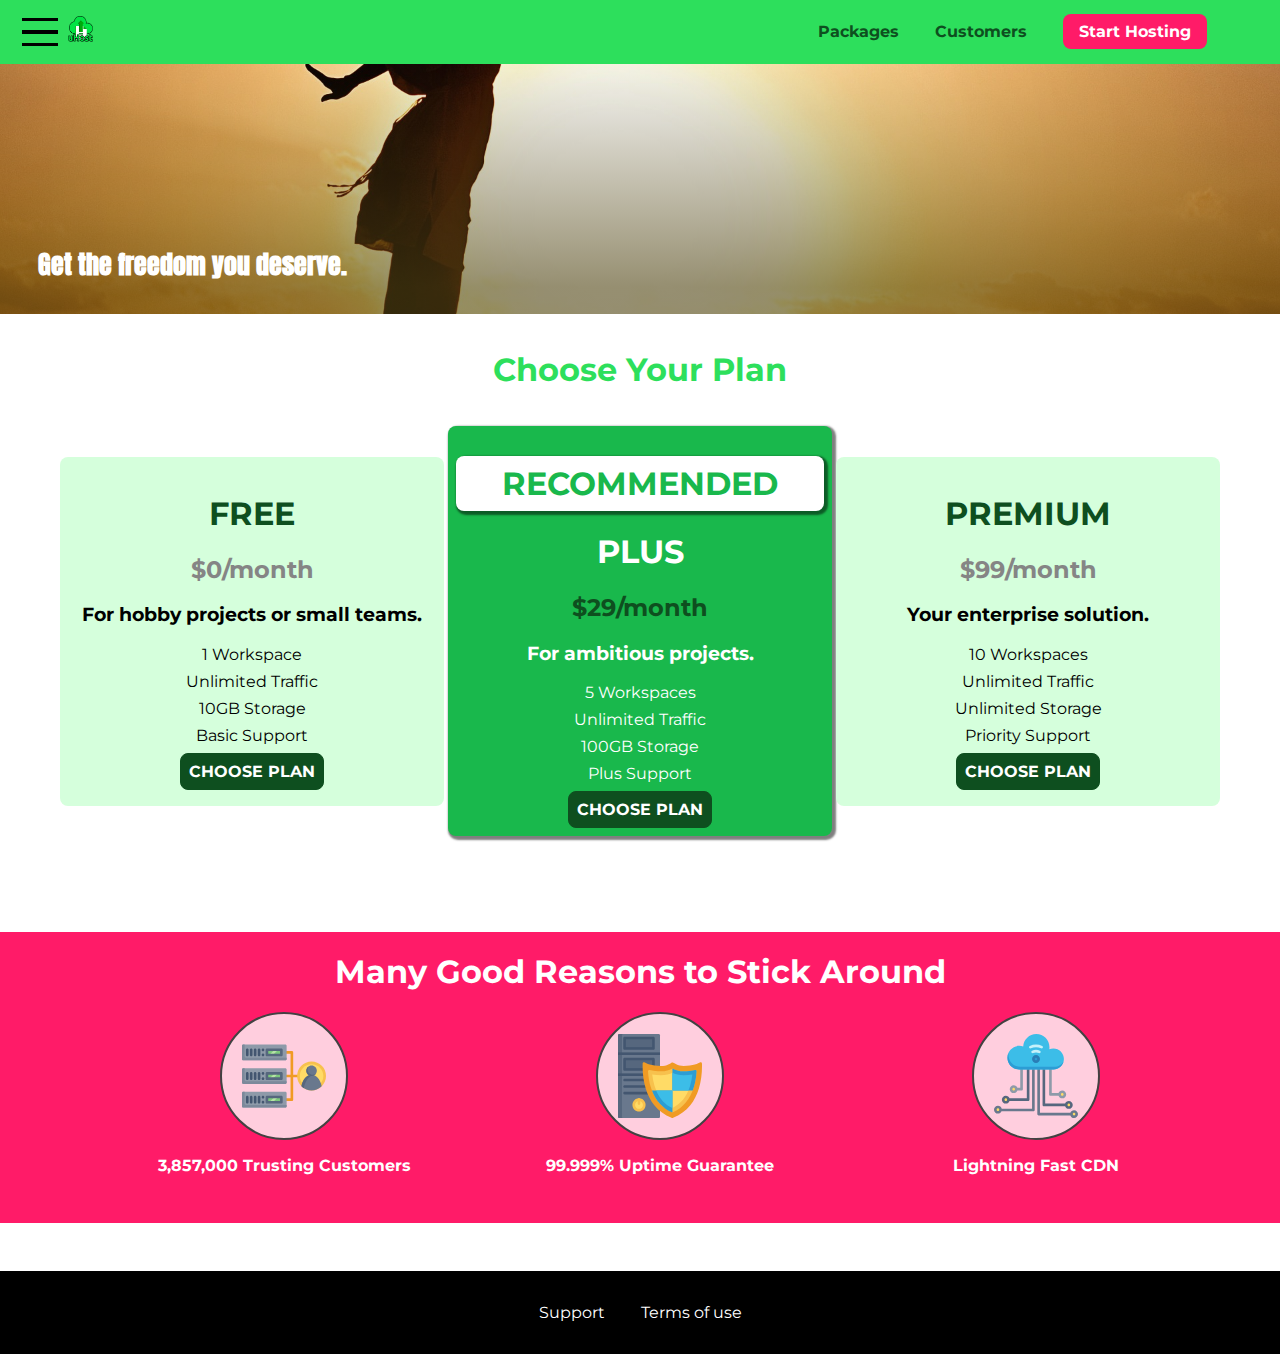
==== commit 61d18ad5: "trasnforing the customer and main page responsive" ====
--- a/index.html
+++ b/index.html
@@ -4,6 +4,7 @@
 <head>
     <meta charset="UTF-8">
     <meta http-equiv="X-UA-Compatible" content="ie=edge">
+    <meta name="viewport" content="with=device-width, initial-scale=1.0"> 
     <title>uHost</title>
     <link rel="shortcut icon" href="images/favicon.png">
     <link href="https://fonts.googleapis.com/css?family=Anton" rel="stylesheet">
@@ -51,10 +52,10 @@
     <nav aria-label="package" class="mobile-nav">
         <ul class="mobile-nav__items">
             <li class="mobile-nav__item">
-                <a href="packages/index.html">Packages</a>
+                <a href="packages/package.html">Packages</a>
             </li>
             <li class="mobile-nav__item">
-                <a href="customers/index.html">Customers</a>
+                <a href="customers/customers.html">Customers</a>
             </li>
             <li class="mobile-nav__item mobile-nav__item--cta">
                 <a href="start-hosting/index.html">Start Hosting</a>
--- a/styles.css
+++ b/styles.css
@@ -6,12 +6,12 @@
         url("images/freedom.jpg");
     background-size: cover;
     background-repeat: no-repeat;
-    background-position: left 10% bottom 75%;
+    background-position: center;
     background-origin: border-box;
     background-clip: border-box;
     background-color: #ff1b68;
     width: 100vw;
-    height: 45vh;
+    height: 30vh;
     position: relative;
     top: 2.75rem;
 }
@@ -21,9 +21,20 @@
     font-size: 1.9rem;
     font-family: 'Anton', sans-serif;
     position: absolute;
-    bottom: 0%;
-    left: 2%;
-}
+    bottom: 5%;
+    left: 3%;
+    font-size: 1.6rem;
+}
+
+/* @media (min-width: 60rem) {
+    #product-overview {
+        height: 40vh;
+        background-position: 50% 25%;
+    }
+    #product-overview h1 {
+        font-size: 3rem;
+    }
+} */
 
 .section-title {
     color: #2ddf5c;
@@ -32,20 +43,12 @@
     font-size: 2rem;
 }
 
-.plan-list{
-    width: 90%;
-    margin: auto;
-    text-align: center;
-}
-
 .plan {
     background: #d5ffdc;
     text-align: center;
     padding: 1rem;
-    margin: 0.5rem;
-    display: inline-block;
-    width: 30%;
-    vertical-align: middle;
+    margin: 1rem 0;
+    width: 100%;
     border-radius: 8px;
 }
 
@@ -53,7 +56,7 @@
     background: #19b84c;
     color: white;
     padding: 0.5rem;
-    box-shadow: 2px 2px 2px 2px rgba(0, 0, 0, 0.5);
+    /* box-shadow: 2px 2px 2px 2px rgba(0, 0, 0, 0.5); */
 }
 
 .plan__annotation {
@@ -90,27 +93,44 @@
     margin: 0.5rem 0;
 }
 
+@media (min-width: 41rem) {
+    .plan-list{
+    width: 100%;
+    text-align: center;
+    }
+
+    .plan {
+        display: inline-block;
+        width: 30%;
+        vertical-align: middle;
+        min-width: 13rem;
+        max-width: 25rem;
+    }
+
+    .plan--highlighted {
+        box-shadow: 2px 2px 2px 2px rgba(0, 0, 0, 0.5);
+    }
+}
+
 #key-features {
     background-color: #ff1b68;
-    margin-top: 4rem;
+    margin-top: 2rem;
 }
 
 #key-features .section-title {
     color: white;
+    font-size: 1.5rem;
     padding-top: 1.2rem;
 }
 
 .key-feature__list {
     list-style: none;
-    margin: 0;
-    padding: 0;
     text-align: center;
 }
 
 .key-feature {
-    display: inline-block;
-    width: 30%;
-    vertical-align: top;
+    width: 100%;
+    padding-bottom: 2rem;
 }
 
 .key-feature__image {
@@ -127,7 +147,18 @@
     text-align: center;
     color: white;
     font-weight: bold;
-    font-size: 1.2rem;
+}
+
+@media (min-width: 41rem) {
+    .key-feature {
+        display: inline-block;
+        width: 30%;
+        vertical-align: top;
+        max-width: 25rem;
+    }
+    #key-features .section-title {
+        font-size: 2rem;
+    }
 }
 
 .modal {
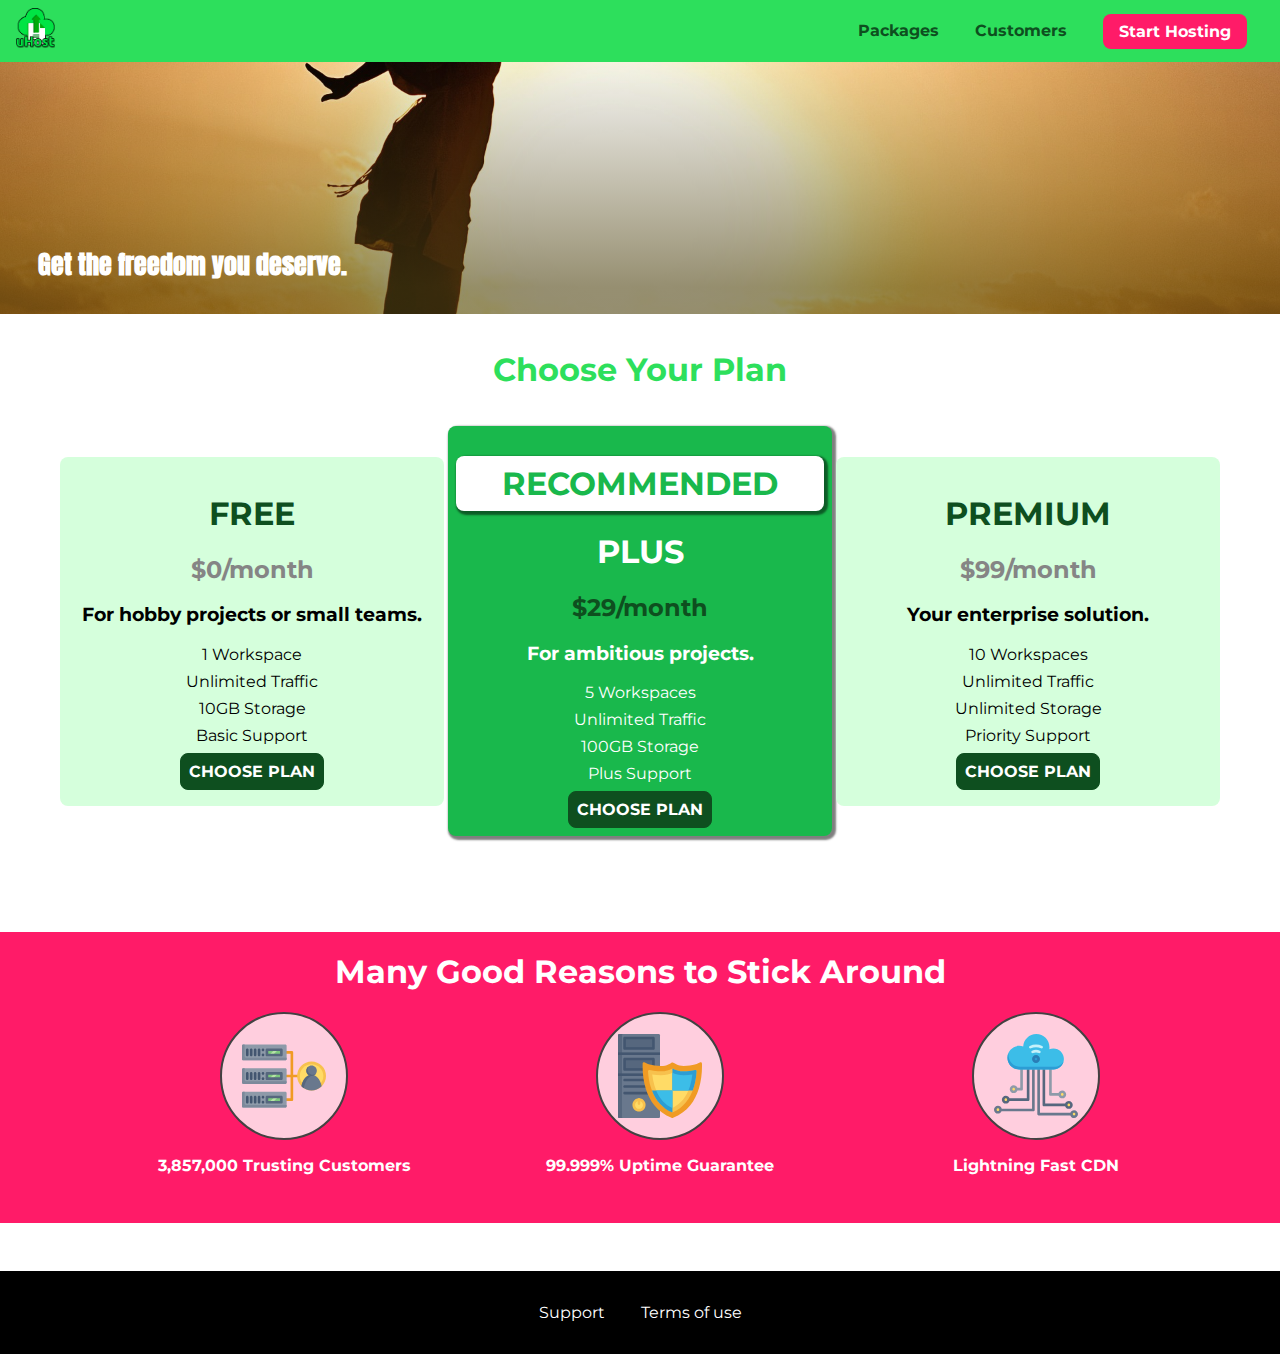
==== commit 85b1c9a4: "navigation responsive" ====
--- a/index.html
+++ b/index.html
@@ -25,6 +25,7 @@
     </div>
     <header class="main-header">
         <div>
+            <!-- hamburger button -->
             <button class="toggle-button">
                 <span class="toggle-button__bar"></span>
                 <span class="toggle-button__bar"></span>
@@ -34,7 +35,7 @@
                 <img src="images/uhost-icon.png" alt="uHost - Your favorite hosting company">
             </a>
         </div>
-        <nav aria-label="package" class="main-nav">
+        <nav aria-label="nav" class="main-nav">
             <ul class="main-nav__items">
                 <li class="main-nav__item">
                     <a href="packages/package.html">Packages</a>
@@ -49,7 +50,7 @@
         </nav>
     </header>
     <!-- side bar -->
-    <nav aria-label="package" class="mobile-nav">
+    <nav aria-label="side-bar" class="mobile-nav">
         <ul class="mobile-nav__items">
             <li class="mobile-nav__item">
                 <a href="packages/package.html">Packages</a>
--- a/shared.css
+++ b/shared.css
@@ -42,37 +42,35 @@
     padding-top: 0;
     padding-bottom: 0;
     vertical-align: middle;
-  }
+}
   
-  .toggle-button:focus {
+.toggle-button:focus {
     outline: none;
-  }
+}
   
-  .toggle-button__bar {
+.toggle-button__bar {
     width: 100%;
     height: 0.2rem;
     background: black;
     display: block;
     margin: 0.6rem 0;
-  }
-  
+}
+
 .main-header__brand {
     color: #0e4f1f;
     text-decoration: none;
     font-weight: bold;
-    font-size: 1.4rem;
+    font-size: 1.5rem;
+    display: inline-block;
     vertical-align: middle;
 }
 
 .main-header__brand img {
-    height: 1.6rem;
+    height: 2.5rem;
 }
 
 .main-nav {
-    display: inline-block;
-    text-align: right;
-    width: calc(100% - 122px);
-    vertical-align: middle; 
+    display: none;
 }
 
 .main-nav__items {
@@ -116,6 +114,7 @@
     background: white;
     border:none;
 }
+
 .mobile-nav {
     display: none;
     position: fixed;
@@ -125,24 +124,24 @@
     background: white;
     width: 80%;
     height: 100vh;
-  }
-  
-  .mobile-nav__items {
+}
+
+.mobile-nav__items {
     width: 90%;
     height: 100%;
     list-style: none;
     margin: 10% auto;
     padding: 0;
     text-align: center;
-  }
-  
-  .mobile-nav__item {
+}
+
+.mobile-nav__item {
     margin: 1rem 0;
-  }
-  
-  .mobile-nav__item a {
+}
+
+.mobile-nav__item a {
     font-size: 1.5rem;
-  }
+}
 
 .button {
     background: #0e4f1f;
@@ -179,8 +178,8 @@
 }
 
 .main-footer__link {
-    display: inline-block;
-    margin: 0 1rem;
+    display: block;
+    margin: 1rem 0;
 }
 
 .main-footer__link a {
@@ -195,4 +194,22 @@
 
 .open {
     display: block !important;
-}+}
+
+@media (min-width: 41rem){
+    .toggle-button{
+        display: none;
+    }
+    .main-nav {
+        display: inline-block;
+        text-align: right;
+        width: calc(100% - 44px);
+        vertical-align: middle; 
+    }
+
+    .main-footer__link {
+        display: inline-block;
+        margin: 0 1rem;
+    }
+}
+
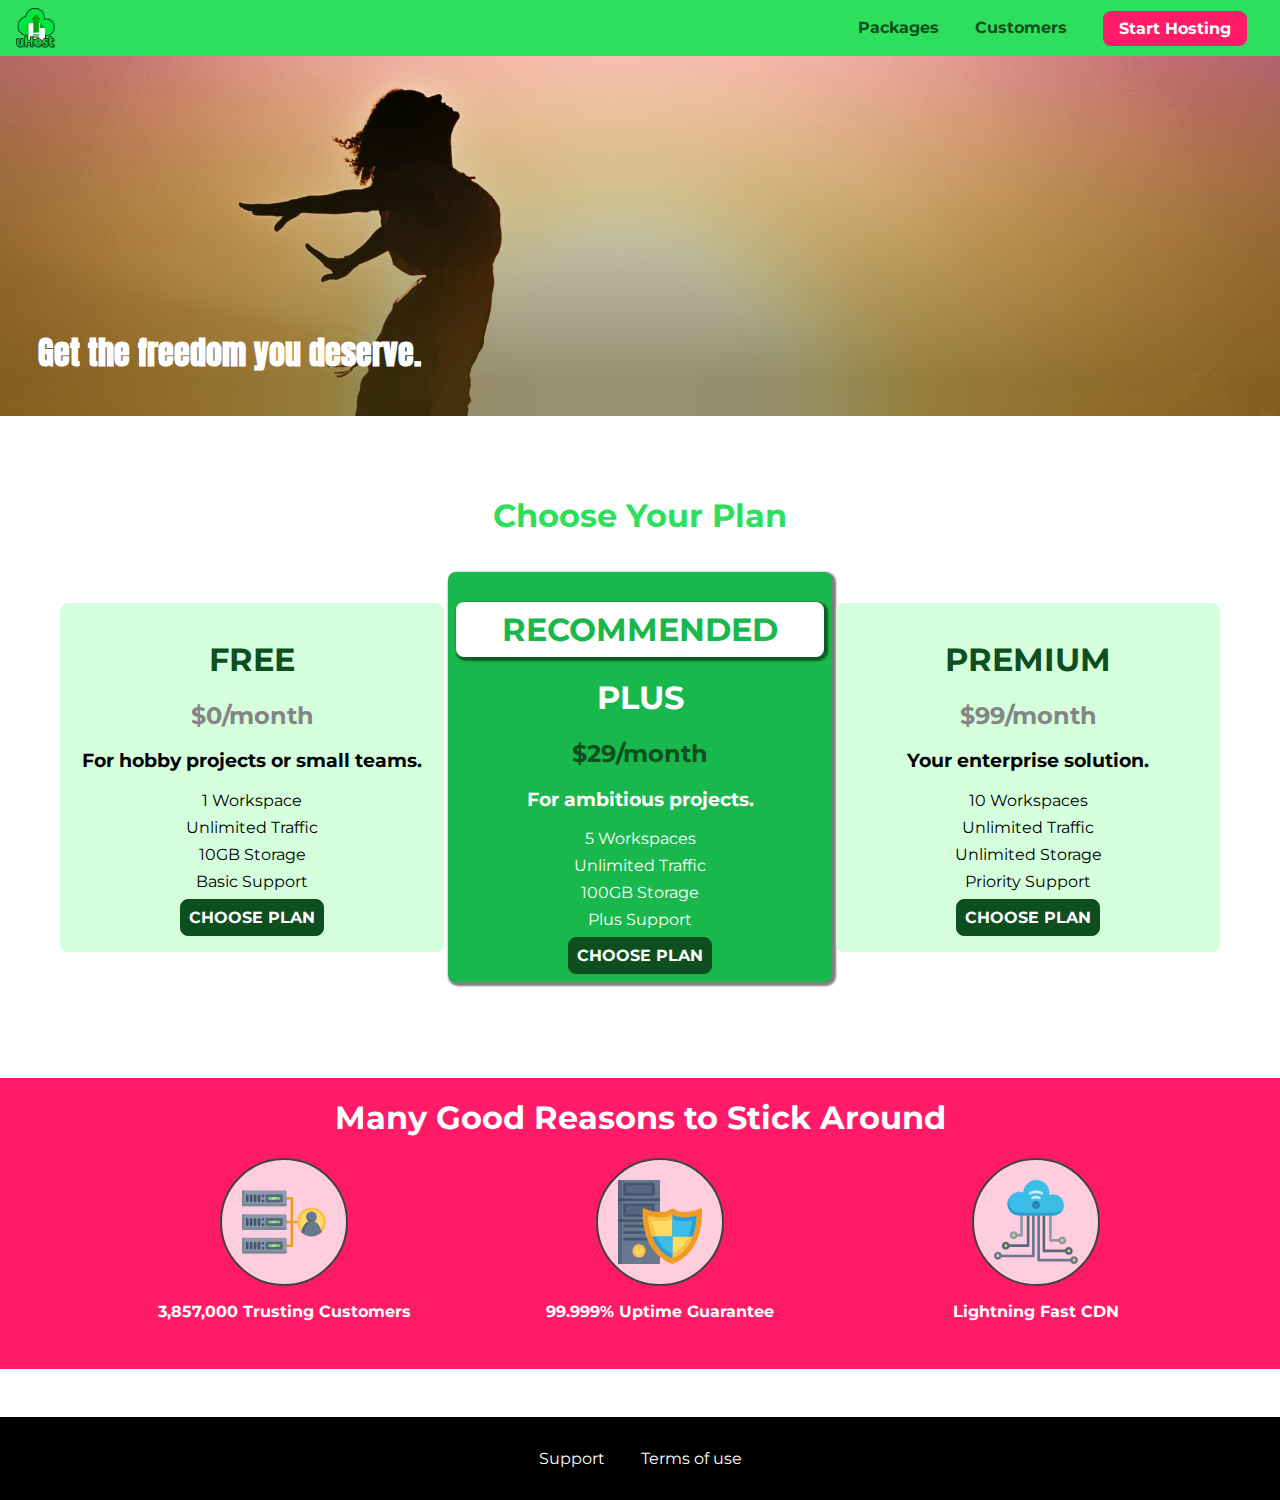
==== commit 2e5f1cba: "added start-hosting page" ====
--- a/index.html
+++ b/index.html
@@ -19,7 +19,7 @@
     <div class="modal">
         <h1 class="modal__title">Do you want to continue?</h1>
         <div class="modal__actions">
-            <a href="start-hosting/index.html" class="modal__action">Yes!</a>
+            <a href="start-hosting/hosting.html" class="modal__action">Yes!</a>
             <button class="modal__action modal__action--negative" type="button">No!</button>
         </div>
     </div>
@@ -44,7 +44,7 @@
                     <a href="customers/customers.html">Customers</a>
                 </li>
                 <li class="main-nav__item main-nav__item--cta">
-                    <a href="start-hosting/index.html">Start Hosting</a>
+                    <a href="start-hosting/hosting.html">Start Hosting</a>
                 </li>
             </ul>
         </nav>
@@ -59,7 +59,7 @@
                 <a href="customers/customers.html">Customers</a>
             </li>
             <li class="mobile-nav__item mobile-nav__item--cta">
-                <a href="start-hosting/index.html">Start Hosting</a>
+                <a href="start-hosting/hosting.html">Start Hosting</a>
             </li>
         </ul>
     </nav>
--- a/shared.css
+++ b/shared.css
@@ -6,6 +6,11 @@
     font-family: 'Montserrat', sans-serif;
     margin: 0;
     overflow-x: hidden;
+}
+
+main {
+    min-height: calc(100vh - 3.5rem - 8rem);
+    margin-top: 3.5rem;
 }
 
 .backdrop {
@@ -60,13 +65,13 @@
     color: #0e4f1f;
     text-decoration: none;
     font-weight: bold;
-    font-size: 1.5rem;
+    height: 2.5rem;
     display: inline-block;
     vertical-align: middle;
 }
 
 .main-header__brand img {
-    height: 2.5rem;
+    height: 100%;
 }
 
 .main-nav {
--- a/styles.css
+++ b/styles.css
@@ -11,14 +11,12 @@
     background-clip: border-box;
     background-color: #ff1b68;
     width: 100vw;
-    height: 30vh;
+    height: 33vh;
     position: relative;
-    top: 2.75rem;
 }
 
 #product-overview h1 {
     color: white;
-    font-size: 1.9rem;
     font-family: 'Anton', sans-serif;
     position: absolute;
     bottom: 5%;
@@ -26,15 +24,15 @@
     font-size: 1.6rem;
 }
 
-/* @media (min-width: 60rem) {
+@media (min-width: 40rem) and (min-height: 40rem){
     #product-overview {
         height: 40vh;
         background-position: 50% 25%;
     }
     #product-overview h1 {
-        font-size: 3rem;
-    }
-} */
+        font-size: 2rem;
+    }
+}
 
 .section-title {
     color: #2ddf5c;
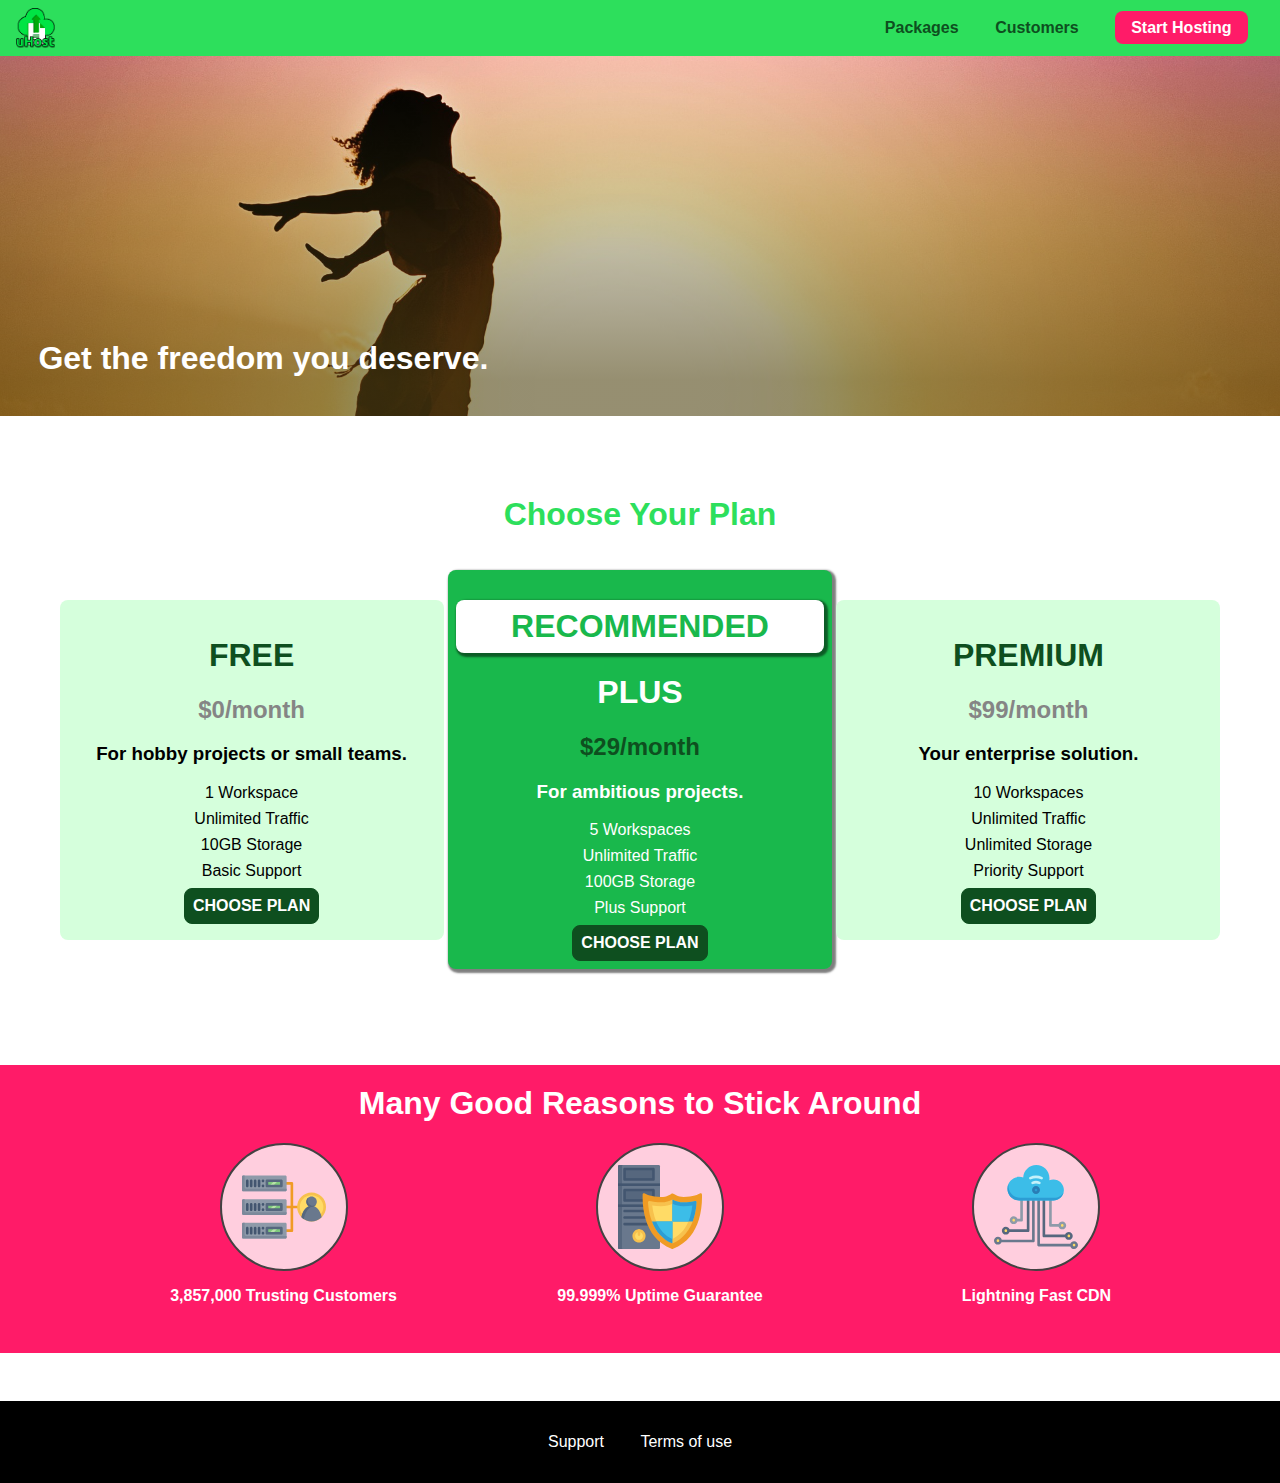
==== commit 29a7655c: "added font family and chenged the way it was imported" ====
--- a/index.html
+++ b/index.html
@@ -7,8 +7,6 @@
     <meta name="viewport" content="with=device-width, initial-scale=1.0"> 
     <title>uHost</title>
     <link rel="shortcut icon" href="images/favicon.png">
-    <link href="https://fonts.googleapis.com/css?family=Anton" rel="stylesheet">
-    <link href="https://fonts.googleapis.com/css?family=Montserrat:400,700" rel="stylesheet">
     <link rel="stylesheet" href="shared.css">
     <link rel="stylesheet" href="styles.css">
 </head>
--- a/shared.css
+++ b/shared.css
@@ -1,3 +1,7 @@
+@import url('https://fonts.googlepis.com/css?family=Roboto:100i,400,900');
+@import url('https://fonts.googlepis.com/css?family=Anton');
+@import url('https://fonts.googlepis.com/css?family=Montserrat:400,700');
+
 * {
     box-sizing: border-box;
 }
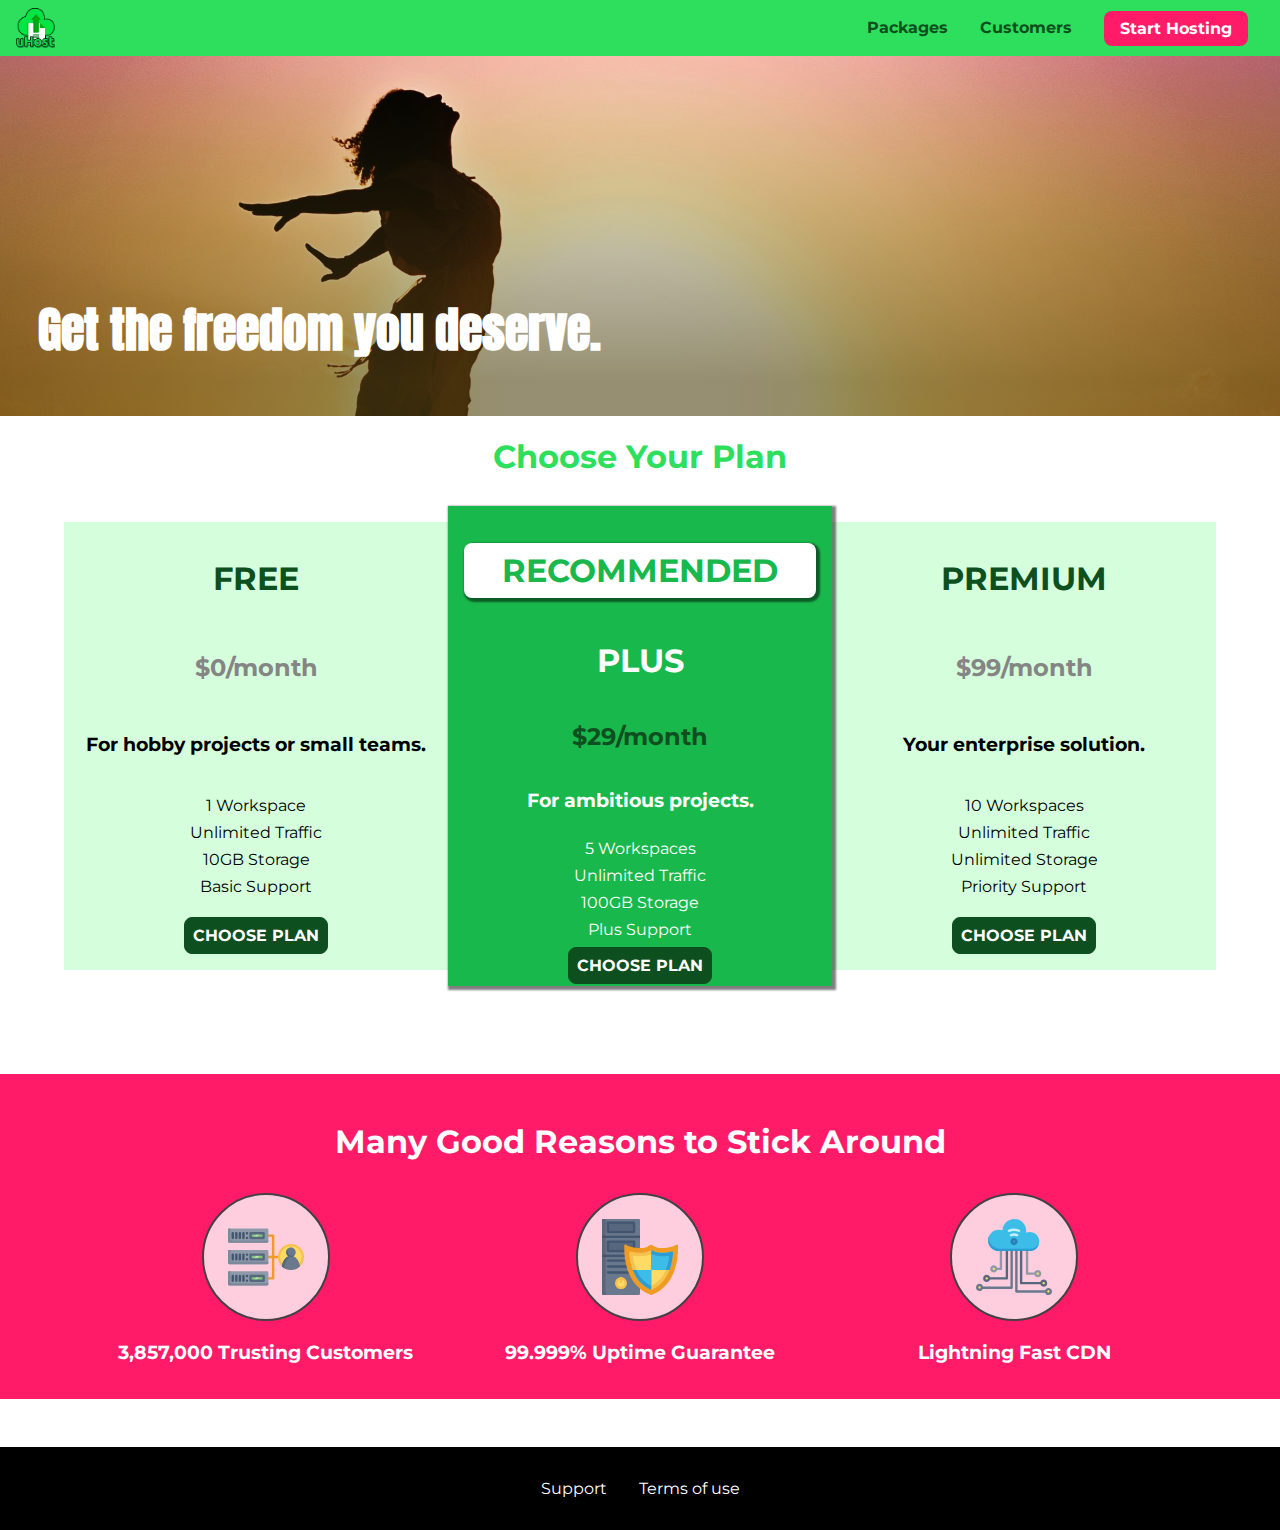
==== commit e7899924: "added animation" ====
--- a/index.html
+++ b/index.html
@@ -4,7 +4,7 @@
 <head>
     <meta charset="UTF-8">
     <meta http-equiv="X-UA-Compatible" content="ie=edge">
-    <meta name="viewport" content="with=device-width, initial-scale=1.0"> 
+    <meta name="viewport" content="width=device-width, initial-scale=1.0"> 
     <title>uHost</title>
     <link rel="shortcut icon" href="images/favicon.png">
     <link rel="stylesheet" href="shared.css">
--- a/shared.css
+++ b/shared.css
@@ -1,224 +1,269 @@
-@import url('https://fonts.googlepis.com/css?family=Roboto:100i,400,900');
-@import url('https://fonts.googlepis.com/css?family=Anton');
-@import url('https://fonts.googlepis.com/css?family=Montserrat:400,700');
+@import url('https://fonts.googleapis.com/css?family=Roboto:100,400,900');
+@import url('https://fonts.googleapis.com/css?family=Anton');
+@import url('https://fonts.googleapis.com/css?family=Montserrat:400,700');
 
 * {
-    box-sizing: border-box;
+  box-sizing: border-box;
+}
+
+html {
+  height: 100%;
 }
 
 body {
-    font-family: 'Montserrat', sans-serif;
-    margin: 0;
-    overflow-x: hidden;
+  font-family: "Montserrat", sans-serif;
+  margin: 0;
+  display: grid;
+  grid-template-rows: 3.5rem auto fit-content(8rem);
+  grid-template-areas: "header"
+                       "main"
+                       "footer";
+  /* padding-top: 3.5rem; */
+  height: 100%;
 }
 
 main {
-    min-height: calc(100vh - 3.5rem - 8rem);
-    margin-top: 3.5rem;
+  /* grid-row: 2 / 3; */
+  grid-area: main;
 }
 
 .backdrop {
-    position: fixed;
-    display: none;
-    top: 0;
-    left: 0;
-    z-index: 100;
-    width: 100vw;
-    height: 100vh;
-    background: rgba(0,0,0,0.5);
+  display: none;
+  position: fixed;
+  opacity: 0;
+  top: 0;
+  left: 0;
+  z-index: 100;
+  width: 100vw;
+  height: 100vh;
+  background: rgba(0, 0, 0, 0.5);
+  transition: opacity 0.2s linear;
 }
 
 .main-header {
-    width: 100%;
-    background-color: #2ddf5c;
-    padding: 0.5rem 1rem;
-    position: fixed;
-    top:0;
-    left:0;
-    z-index: 1;
-}
-
-.main-header > div {
-    display: inline-block;
-    vertical-align: center;
+  width: 100%;
+  position: fixed;
+  top: 0;
+  left: 0;
+  background: #2ddf5c;
+  padding: 0.5rem 1rem;
+  z-index: 60;
+  display: flex;
+  align-items: center;
+  justify-content: space-between;
 }
 
 .toggle-button {
-    width: 3rem;
-    background: transparent;
-    border: none;
-    cursor: pointer;
-    padding-top: 0;
-    padding-bottom: 0;
-    vertical-align: middle;
-}
-  
+  width: 3rem;
+  background: transparent;
+  border: none;
+  cursor: pointer;
+  padding-top: 0;
+  padding-bottom: 0;
+  vertical-align: middle;
+}
+
 .toggle-button:focus {
-    outline: none;
-}
-  
+  outline: none;
+}
+
 .toggle-button__bar {
-    width: 100%;
-    height: 0.2rem;
-    background: black;
-    display: block;
-    margin: 0.6rem 0;
+  width: 100%;
+  height: 0.2rem;
+  background: black;
+  display: block;
+  margin: 0.6rem 0;
 }
 
 .main-header__brand {
-    color: #0e4f1f;
-    text-decoration: none;
-    font-weight: bold;
-    height: 2.5rem;
-    display: inline-block;
-    vertical-align: middle;
+  color: #0e4f1f;
+  text-decoration: none;
+  font-weight: bold;
+  /* width: 20px; */
 }
 
 .main-header__brand img {
-    height: 100%;
+  height: 2.5rem;
+  vertical-align: middle;
+  /* width: 100%; */
 }
 
 .main-nav {
-    display: none;
+  display: none;
 }
 
 .main-nav__items {
-    margin: 0;
-    padding: 0;
-    list-style: none;
+  margin: 0;
+  padding: 0;
+  list-style: none;
+  display: flex;
 }
 
 .main-nav__item {
-    display: inline-block;
-    margin: 0 1rem;
+  margin: 0 1rem;
 }
 
 .main-nav__item a,
 .mobile-nav__item a {
-    text-decoration: none;
-    color: #0e4f1f;
-    font-weight: bold;
-    padding: 0.2rem 0;
+  text-decoration: none;
+  color: #0e4f1f;
+  font-weight: bold;
+  padding: 0.2rem 0;
 }
 
 .main-nav__item a:hover,
 .main-nav__item a:active {
-    color: white;
-    border-bottom: 4px solid white ;
+  color: white;
+  border-bottom: 5px solid white;
+}
+
+.main-nav__item--cta {
+  animation: wiggle 400ms 3s 8 ease-out none;
 }
 
 .main-nav__item--cta a,
-.mobile-nav__item--cta a{
-    color: white;
-    background: #ff1b68;
-    padding: 0.5rem 1rem;
-    border-radius: 8px;
+.mobile-nav__item--cta a {
+  color: white;
+  background: #ff1b68;
+  padding: 0.5rem 1rem;
+  border-radius: 8px;
 }
 
 .main-nav__item--cta a:hover,
 .main-nav__item--cta a:active,
 .mobile-nav__item--cta a:hover,
 .mobile-nav__item--cta a:active {
-    color: #ff1b68;
-    background: white;
-    border:none;
+  color: #ff1b68;
+  background: white;
+  border: none;
+}
+
+@media (min-width: 40rem) {
+  .toggle-button {
+    display: none;
+  }
+
+  .main-nav {
+    display: flex;
+  }
+}
+
+.main-footer {
+  background: black;
+  padding: 2rem;
+  margin-top: 3rem;
+  /* grid-row: 3 / 4; */
+  grid-area: footer;
+}
+
+.main-footer__links {
+  list-style: none;
+  margin: 0;
+  padding: 0;
+  display: flex;
+  flex-direction: column;
+  align-items: center;
+}
+
+.main-footer__link {
+  margin: 0.5rem 0;
+}
+
+.main-footer__link a {
+  color: white;
+  text-decoration: none;
+}
+
+.main-footer__link a:hover,
+.main-footer__link a:active {
+  color: #ccc;
 }
 
 .mobile-nav {
-    display: none;
-    position: fixed;
-    z-index: 101;
-    top: 0;
-    left: 0;
-    background: white;
-    width: 80%;
-    height: 100vh;
+  transform: translateX(-100%);
+  position: fixed;
+  z-index: 101;
+  top: 0;
+  left: 0;
+  background: white;
+  width: 80%;
+  height: 100vh;
+  transition: transform 300ms ease-out;
 }
 
 .mobile-nav__items {
-    width: 90%;
-    height: 100%;
-    list-style: none;
-    margin: 10% auto;
-    padding: 0;
-    text-align: center;
+  width: 90%;
+  height: 100%;
+  list-style: none;
+  margin: 0 auto;
+  padding: 0;
+  display: flex;
+  flex-direction: column;
+  justify-content: center;
+  align-items: center;
 }
 
 .mobile-nav__item {
-    margin: 1rem 0;
+  margin: 1rem 0;
 }
 
 .mobile-nav__item a {
-    font-size: 1.5rem;
+  font-size: 1.5rem;
 }
 
 .button {
-    background: #0e4f1f;
-    color: white;
-    font: inherit;
-    font-weight: bold;
-    border: 1.5px solid #0e4f1f;
-    padding: 0.5rem;
-    border-radius: 8px;
-    cursor: pointer;
+  background: #0e4f1f;
+  color: white;
+  font: inherit;
+  border: 1.5px solid #0e4f1f;
+  padding: 0.5rem;
+  border-radius: 8px;
+  font-weight: bold;
+  cursor: pointer;
 }
 
 .button:hover,
 .button:active {
-    background: white;
-    color: #0e4f1f;
+  background: white;
+  color: #0e4f1f;
 }
 
 .button:focus {
-    outline: none;
-}
-
-.main-footer {
-    background-color: black;
-    padding: 2rem;
-    margin-top: 3rem;
-}
-
-.main-footer__links {
-    list-style: none;
-    padding: 0;
-    margin: 0;
-    text-align: center;
-}
-
-.main-footer__link {
-    display: block;
-    margin: 1rem 0;
-}
-
-.main-footer__link a {
-    color: white;
-    text-decoration: none;
-}
-
-.main-footer__link a:hover,
-.main-footer__link a:active {
-    color: #ccc;
-}
+  outline: none;
+}
+
+.button[disabled] {
+  cursor: not-allowed;
+  border: #a1a1a1;
+  background: #ccc;
+  color: #a1a1a1;
+} 
 
 .open {
     display: block !important;
-}
-
-@media (min-width: 41rem){
-    .toggle-button{
-        display: none;
-    }
-    .main-nav {
-        display: inline-block;
-        text-align: right;
-        width: calc(100% - 44px);
-        vertical-align: middle; 
-    }
-
-    .main-footer__link {
-        display: inline-block;
-        margin: 0 1rem;
-    }
-}
-
+    opacity: 1 !important;
+    transform: translateY(0) !important;
+}
+
+@media (min-width: 40rem) {
+  .main-footer__link {
+    margin: 0 1rem;
+  }
+
+  .main-footer__links {
+    flex-direction: row;
+    justify-content: center;
+  }
+}
+
+@keyframes wiggle {
+  0% {
+    transform: rotateZ(0);
+  }
+  50% {
+    transform: rotateZ(-10deg);
+  }
+  100% {
+    transform: rotateZ(10deg);
+  }
+}
--- a/styles.css
+++ b/styles.css
@@ -30,31 +30,26 @@
         background-position: 50% 25%;
     }
     #product-overview h1 {
-        font-size: 2rem;
+        font-size: 3rem;
     }
 }
 
 .section-title {
     color: #2ddf5c;
     text-align: center;
-    margin-top: 5rem;
-    font-size: 2rem;
 }
 
 .plan {
     background: #d5ffdc;
     text-align: center;
     padding: 1rem;
-    margin: 1rem 0;
+    margin: 0.5rem 0;
     width: 100%;
-    border-radius: 8px;
 }
 
 .plan--highlighted {
     background: #19b84c;
     color: white;
-    padding: 0.5rem;
-    /* box-shadow: 2px 2px 2px 2px rgba(0, 0, 0, 0.5); */
 }
 
 .plan__annotation {
@@ -91,45 +86,62 @@
     margin: 0.5rem 0;
 }
 
-@media (min-width: 41rem) {
+@media (min-width: 40rem) {
     .plan-list{
-    width: 100%;
-    text-align: center;
+        width: 100%;
+        display: flex;
+        justify-content: center;
+        align-items: center;
     }
 
     .plan {
-        display: inline-block;
         width: 30%;
-        vertical-align: middle;
         min-width: 13rem;
         max-width: 25rem;
-    }
+        display: flex;
+        flex-direction: column;
+        justify-content: space-between;
+        height: 28rem;
+    }
+    /* .plan__title {
+        margin: 0.5rem 0 0 0;
+    }
+    .plan__price {
+        margin: 1rem;
+    }
+    .plan h3 {
+        margin: 0.5rem;
+    } */
 
     .plan--highlighted {
         box-shadow: 2px 2px 2px 2px rgba(0, 0, 0, 0.5);
+        height: 30rem;
+        z-index: 1;
     }
 }
 
 #key-features {
     background-color: #ff1b68;
-    margin-top: 2rem;
+    margin-top: 5rem;
+    padding: 1rem;
 }
 
 #key-features .section-title {
     color: white;
-    font-size: 1.5rem;
-    padding-top: 1.2rem;
+    margin: 2rem;
 }
 
 .key-feature__list {
     list-style: none;
-    text-align: center;
-}
-
-.key-feature {
+    margin: 0;
+    padding: 0;
+    text-align: center;
+}
+
+/* .key-feature {
     width: 100%;
     padding-bottom: 2rem;
-}
+} */
 
 .key-feature__image {
     background: #ffcede;
@@ -138,30 +150,32 @@
     border: 2px solid #424242;
     border-radius: 50%;
     margin: auto;
-    padding: 20px;
+    padding: 1.5rem;
 }
 
 .key-feature__description {
     text-align: center;
-    color: white;
     font-weight: bold;
-}
-
-@media (min-width: 41rem) {
+    color: white;
+    font-size: 1.2rem;
+}
+
+@media (min-width: 40rem) {
     .key-feature {
-        display: inline-block;
         width: 30%;
-        vertical-align: top;
         max-width: 25rem;
     }
-    #key-features .section-title {
-        font-size: 2rem;
+    .key-feature__list {
+        display: flex;
+        justify-content: center;
     }
 }
 
 .modal {
     position: fixed;
-    display: none;
+    opacity: 0;
+    transform: translateY(-3rem);
+    transition: opacity 200ms ease-out, transform 500ms ease-out;
     z-index: 200;
     top: 20%;
     left: 30%;
